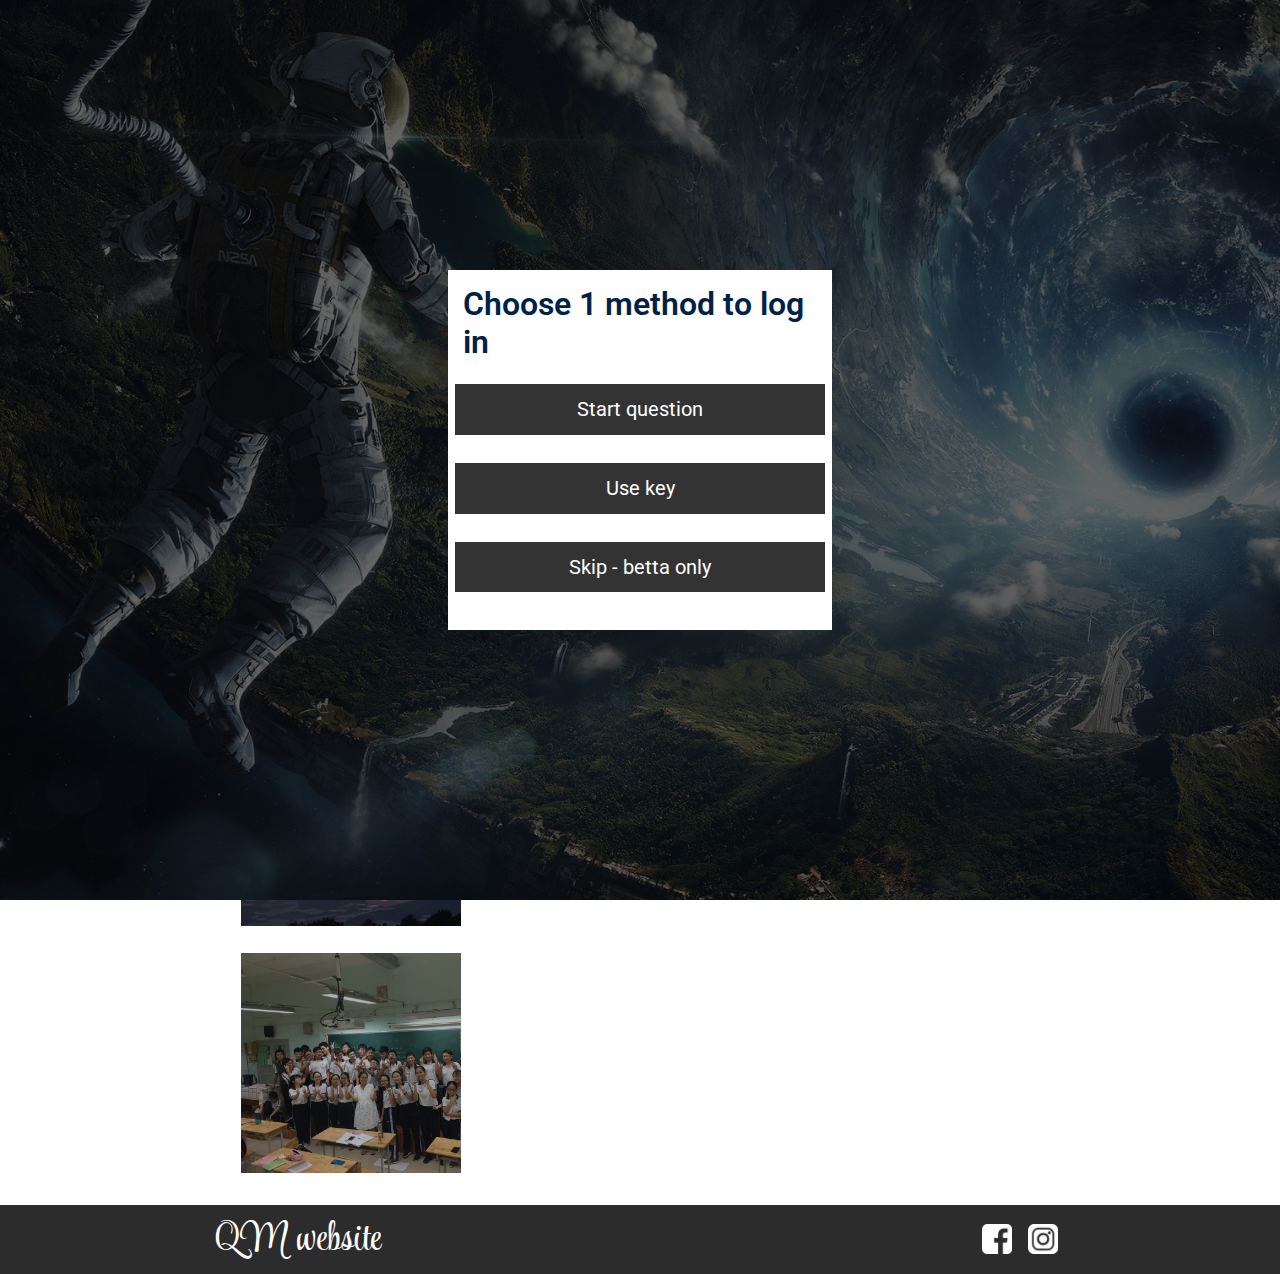
==== index.html @ 8eb4cf6e "first commit" ====
<!DOCTYPE html>
<html>
    <head>
        <title>QM</title>
        <meta name="description" content="The 7000000s journey of the A9ers">
        <link rel="stylesheet" href="styles.css">
        <script src="script.js" defer></script>
    </head>
    <body>
        <header class="main-header">
            <nav class="nav main-nav">
                <ul>
                    <a href="about.html"><li class="nav-item">About</li></a>
                    <a href="blog.html"><li class="nav-item">Blog</li></a>
                    <a href="journey.html"><li class="nav-item">Journey</li></a>
                </ul>
            </nav>
            <h1 class="class-name class-name-large">QM's first website</h1>
        </header>
        <div class="secure-section" id="secureSection">
            <div class="question-panel">
                <div class="question" id="question">Choose 1 method to log in</div>
                <form class="login-form show" id="loginForm">
                    <div class="log-box-input" id="logInput">
                        <input type="text" placeholder="">
                    </div>
                    <button class="mes-btn-send log-btn" id="logBtn" type="submit">Submit</button>
                </form>
                <button class="btn login-btn start" id="startButton">Start question</button>
                <button class="btn login-btn key" id="submitKey">Use key</button>
                <button class="btn login-btn skip" id="skip">Skip - betta only</button>
                <div id="quiz" class="show2"></div>
                <button id="submit" class="show2">Get Results</button>
                <button class="show2" id="returnBtn"><</button>
            </div>
        </div>
        <section class="content-section container">
            <h2 class="section-header">Home</h2>
            <div class="-blocks">
                <div class="blog-block bg1">
                    <div class="blog-details">
                        <h3 class="blog-name">About</h3>
                        <a href="about.html"><button class="btn blog-btn" type="button" title="Click to find out more">More info</button></a>
                    </div>
                </div>
                <div class="blog-block bg2">
                    <div class="blog-details">
                        <h3 class="blog-name">journey</h3>
                        <a href="journey.html"><button class="btn blog-btn" type="button" title="Click to find out more">More info</button></a>
                    </div>
                </div>
                <div class="blog-block bg3">
                    <div class="blog-details">
                        <h3 class="blog-name">blogs</h3>
                        <a href="blogs.html"><button class="btn blog-btn" type="button" title="Click to find out more">More info</button></a>
                    </div>
                </div>
            </div>
        </section>
        <footer class="main-footer">
            <div class="footer-container main-footer-container">
            <h3 class="class-name">QM website</h3>
            <ul class="footer-nav">
                <li><a target="_blank" href="https://www.facebook.com/minhlequ/"><img class="ft" src="picture/Facebook.png" alt="Facebook"></a></li>
                <li><a target="_blank" href="https://instagram.com/a91620.7ms?utm_medium=copy_link"><img class="ft" src="picture/Instagram.png" alt="Instagram"></a></li>
            </ul>
            </div>
        </footer>
    </body>
</html>
---- styles.css ----
/*general settings*/

@import url('https://fonts.googleapis.com/css2?family=Roboto:wght@300&display=swap');
@import url('https://fonts.googleapis.com/css2?family=Style+Script&display=swap');
@import url('https://fonts.googleapis.com/css2?family=Montserrat:ital,wght@1,900&display=swap');
*, *::before, *::after {
    box-sizing: border-box;
    font-family: 'Roboto', sans-serif;
    color: #777;
}

html > *{
    margin: 0;
    padding: 0;
    background-color: #fff;
}
p {
    font-size: 1.5rem;
}
.container > *{
    max-width: 900px;
    margin: 0 auto;
    padding: 0 1.5em;
    margin-bottom: 2em;
}
.btn {
    cursor: pointer;
    text-align: center;
    vertical-align: middle;
    padding: 0.67em;
}

/*Navigation bar*/

.nav {
    display: flex;
    align-items: center;
    justify-content: center;
    margin: 0;
    padding: 0;
}
.nav ul {
    display: flex;
    margin: 0;
    padding: 0;
}
.nav li {
    font-size: 1.5em;
    list-style: none;
    width: 10vw;
    margin: 1em;
}
.nav a {
    color: #999;
    text-decoration: none;
    transition: 250ms ease;
}
.nav-item {
    position: relative;
    transition: 250ms ease;
}
.nav-item::after {
    position: absolute;
    content: '';
    height: 3px;
    width: 100%;
    background-color: white;
    bottom: -5px;
    left: 0;
    transition: 250ms ease;
    transform-origin: center;
    transform: scale(0);
}
.nav-item.light::after,
.nav-item:hover::after {
    transform: scale(1);
} 
.nav-item.light,
.nav-item:hover {
    color: white;
}
.main-nav {
    text-align: center;
    font-size: 1.1em;
    font-weight: lighter;
}
.main-nav li {
    padding: 0 2%;
}

/*Header*/

header {
    height: 100%;
}
.main-header {
    background-color: rgba(0, 0, 0, 0.6);
    background-image: url(picture/header.jpg);
    background-blend-mode: multiply;
    padding-bottom: 30px;
    height: 100%;
    background-attachment: fixed;
    background-position: center;
    background-repeat: no-repeat;
    background-size: cover;
}
.class-name {
    text-align: center;
    margin: 0;
    font-size: 2.5em;
    font-family: 'Style Script', cursive;
    font-weight: lighter;
    color: white;
}
.class-name-large {
    font-size: 9em;
}
.footer-container {
    max-width: 900px;
    margin: 0 auto;
    padding: 0 1.5em;
}

/*Section*/

.section-header {
    font-family: 'Montserrat', sans-serif;
    color:  #333;
    font-size: 2em;
    border-bottom: 2px solid #333;
    border-bottom-width: .25em;
}
.content-section {
    margin: 1em;
}

/*Footer*/

.main-footer {
    background-color: rgb(44, 44, 44);
    color: white;
    padding: .25 0;
    padding-top: .2em;
    
}
.main-footer-container {
    display: flex;
    align-items: center;
}
.main-footer-container ul {
    flex-grow: 1;
    text-align: end;
}
.footer-nav li{
    padding: 0 .5em;
}
.footer-nav img{
    height: 30px;
    width: 30px;
}
.footer-nav {
    list-style: none;
    display: flex;
    justify-content: flex-end;
    align-items: center;
}
.ft {
    transition: 250ms ease;
}
.ft:hover {
    transform: scale(1.2);
}
/*Big circle buton at journey.html*/

.btn-header {
    display: block;
    margin: 0 auto;
    color: white;
    border: 2px solid white;
    border-radius: 50%;
    background-color: rgba(255, 255, 255, 0.05);
    padding: 0;
    width: 100px;
    height: 100px;
    font-size: 4em;
}
.btn-header::after {
    content: 'Where the journey started..';
    position: absolute;
    background-color: white;
    color: #333;
    font-size: 25px;
    bottom: 56vh;
    left: 55%;
    border: none;
    width: 400px;
    border-radius: 30px;
    transform: scale(0);
    transition: 500ms ease;
    transform-origin: left;
    margin-left: 10px;
}
.btn-header:hover::after {
    transform: scale(1);
}
.btn-header:hover {
    background-color: rgba(255, 255, 255, 0.3);;
}
.main-header a {
    text-decoration: none;
}

/*Board of vacations in journey.html*/

.vac-row {
    border-bottom: 1px solid #333;
    padding-bottom: 1em;
    margin-bottom: 1em;
}
.vac-row:last-child {
    border-bottom: none;
}
.vac-item {
    display: inline-block;
    margin-right: 1.9em;
}
.vac-time {
    color: #555;
    font-weight: bold;
}
.vac-city {
    width: 24%;
}
.vac-resort {
    width: 40%;
}
.vac-btn {
    max-width: 30%;
    transition: 250ms ease;
}
.btn-primary {
    color: white;
    border: 2px solid white;
    background-color: rgba(0, 0, 0, 0.7);
    font-weight: bold;
}
.vac-btn:hover {
    transform: scale(1.2);
}

/*card of blogs in blogs.html*/

.blog-block {
    position: relative;
    display: flex;
    background-image: url(picture/no-profile.png);
    height: 220px;
    width: 220px;
    background-size: cover;
    flex-direction: column;
    overflow: hidden;
    transition: 250ms ease;
    margin: 3ch;
}
.blog-details {
    background-color: #333;
    margin-top: 220px;
    padding: 10px;
    transition: 250ms ease;
}
.blog-name {
    margin-top: -5px;
    position: relative;
    color: white;
}
.blog-name::after {
    position: absolute;
    content: '';
    bottom: -9px;
    left: 0;
    width: 0;
    height: 5px;
    background-color: white;
    transition: 500ms ease;
}
.blog-block:hover .blog-name::after {
    width: 60%;
}
.blog-block:hover {
    transform: scale(1.2);
}
.blog-block:hover .blog-details {
    margin-top: 128px;
}
.blog-btn {
    background-color: white;
    color: #333;
    width: 50%;
    border-radius: 30px;
}
.blog-btn:hover {
    background-color: #333;
    color: white;
}
.blog-blocks {
    display: grid;
    grid-template-columns: repeat(3, auto);
    justify-content: center;

}
.blog-block.bg1 {
    background-color: rgba(0, 0, 0, 0.3);
    background-image: url(picture/minimalist.jpg);
    background-blend-mode: multiply;
}
.blog-block.bg2 {
    background-color: rgba(0, 0, 0, 0.3);
    background-image: url(picture/Dalat.JPG);
    background-blend-mode: multiply;
}
.blog-block.bg3 {
    background-color: rgba(0, 0, 0, 0.3);
    background-image: url(picture/A9\ \(1\).jpg);
    background-blend-mode: multiply;
}

/*tweet box in index.html ( prototype )*/
/*only for decoration purposes*/

.mes-box-input img {
    border-radius: 50%;
    height: 40px;
    width: 40px;
}

.mes-box form {
    display: flex;
    flex-direction: column;
}
.mes-box-input {
    display: flex;
    padding: 20px;
}
.mes-box-input input {
    flex: 1;
    margin-left: 20px;
    font-size: 20px;
    border: none;
    outline: none;
}
.mes-btn-send {
    background-color: #333;
    border: none;
    color: white;
    font-weight: 900;
    border-radius: 30px;
    width: 80px;
    height: 40px;
    margin-top: 20px;
    margin-left: auto;
}
.mes-btn-send:hover {
    background-color: #555;
}
.mes-img {
    height: 50px;
    width: 50px;
    border-radius: 50%;
}
.form {
    margin-bottom: 200px;
}

/*vacations.html*/

.part {
    padding-bottom: 100px;
}
.part h3 {
    font-size: 2em;
}

/*Security*/

.secure-section {
    z-index: 999;
    display: flex;
    position: fixed;
    top: 0;
    left: 0;
    right: 0;
    bottom: 0;
    background-color: rgba(0, 0, 0, 0.6);
    background-image: url(picture/header.jpg);
    background-blend-mode: multiply;
    background-size: cover;
    flex-direction: column;
    justify-content: center;
    align-items: center;
}
.question-panel {
    position: relative;
    z-index: 1000;
    display: flex;
    flex-direction: column;
    background-color: white;
    width: 30vw;
    height: 40vh;
    align-items:center;
    overflow: auto;
    padding: 15px;
}
.question {
    font-size: 2em;
    font-weight:600;
    color: rgb(0, 33, 71);
    margin-bottom: 30px;
    margin: 0 auto;
}
.question1 {
    font-size: 1.5em;
    font-weight:300;
    color: rgb(0, 33, 71);
    margin-bottom: 30px;
    margin: 0 auto;
}

.secure-section.show {
    display: none;
}
.login-form.show {
    display: none;
}
.btn.login-btn.start.show {
    display: none;
}
.btn.login-btn.key.show {
    display: none;
}
.btn.login-btn.skip.show {
    display: none;
}
.answer {
    display: none;
}
.login-btn {
    font-size: 20px;
    border: none;
    width: 370px;
    margin: 5px;
    background-color: #333;
    color: white;
    transition: 250ms ease;
    margin-top: 23px;
}
.login-btn:hover {
    background-color: rgb(0, 33, 71);
    transform: scale(1.1);
}
.log-box-input input {
    flex: 1;
    font-size: 20px;
    outline: none;
    width: 370px;
    height: 140px;
    margin-top: 30px;
    margin-bottom: 10px;
}
.login-form {
    display: flex;
    flex-direction: column;
    justify-content: left;
}
.log-btn {
    width: 10em;
}
.answers {
    margin-bottom: 20px;
    font-size: 20px;
    display: grid;
    grid-template-columns: repeat(3, auto);
}
#submit{
    position: relative;
    display: flex;
    flex-direction: column;
    font-family: sans-serif;
    font-size: 20px;
    background-color: #333;
    color: #fff;
    border: 0px;
    border-radius: 30px;
    padding: 20px;
    cursor: pointer;
    margin-bottom: 20px;
    margin: 0 auto;
}
#submit::after {
    display: none;
    position: absolute;
    top: -5px;
    left: 150px;
    content: 'All questions must correct';
    color: red;
    font-size: 15px;
}
#submit.show::after {
    display:flex;
}
#submit:hover{
    background-color: #777;
}
#submit.show2 {
    display: none;
}
#quiz.show2 {
    display: none;
}
#quiz {
    display: flex;
    flex-direction: column;
    font-size: 1em;
    padding-top: 20px;
}
#returnBtn {
    display: flex;
    justify-content: center;
    align-items: center;
    font-size: 1.5em;
    border-radius: 50%;
    border: none;
    background-color: rgb(0, 33, 71);
    cursor: pointer;
    color: white;
    height: 30px;
    width: 30px;
    position: absolute;
    top: 20px;
    left: 20px;
}
#returnBtn:hover {
    background-color: rgb(35, 93, 158);
}

#returnBtn.show2 {
    display: none;
}
.arrow {
    background-image: url(picture/arrow.png);
    background-size: cover;
    background-position: center;
    z-index: 999;
    width: 55vw;
    height: 8vh;
}
.place {
    display: flex;
    justify-content: center;
    align-items: center;
    margin-top: 160px;
    margin-bottom: 120px;
}
.btn2 {
    border-radius: 50%;
    height: 80px;
    width: 80px;
    border: 10px solid black;
    background-color: white;
    color: black;
    margin: 0 50px;
    z-index: 1000;
    cursor: pointer;
    transition: 250ms ease;
}
.btn2:hover {
    transform: scale(1.1);
}
.p1 {
    display: none;
}
.p2 {
    display: none;
}
.p3 {
    display: none;
}
.p4 {
    display: none;
}
.p1.show {
    display: flex;
}
.p2.show {
    display: flex;
}
.p3.show {
    display: flex;
}
.p4.show {
    display: flex;
}
.btn2.active {
    background-color: black;
    color: white;
}
.profile-pic {
    height: 300px;
    width: 300px;
    margin-right: 30px;
}
.positioning {
    display: flex;
}
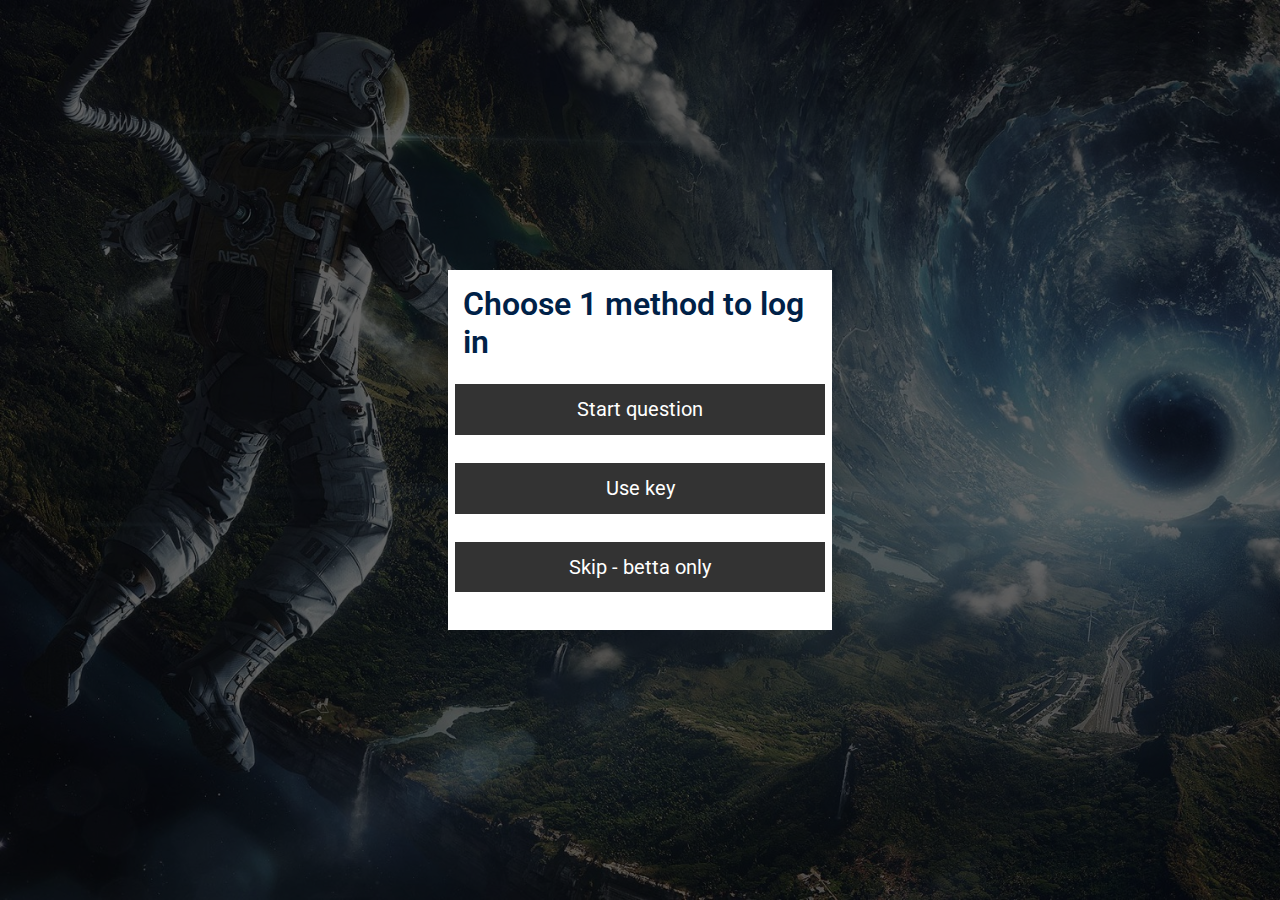
==== commit 99186d89: "is this cl1 now?" ====
--- a/index.html
+++ b/index.html
@@ -2,7 +2,7 @@
 <html>
     <head>
         <title>QM</title>
-        <meta name="description" content="The 7000000s journey of the A9ers">
+        <meta name="description" content="1000 ngày LHP CL1_20-23">
         <link rel="stylesheet" href="styles.css">
         <script src="script.js" defer></script>
     </head>
@@ -11,11 +11,11 @@
             <nav class="nav main-nav">
                 <ul>
                     <a href="about.html"><li class="nav-item">About</li></a>
-                    <a href="blog.html"><li class="nav-item">Blog</li></a>
+                    <a href="blog.html"><li class="nav-item">CL1_20-23</li></a>
                     <a href="journey.html"><li class="nav-item">Journey</li></a>
                 </ul>
             </nav>
-            <h1 class="class-name class-name-large">QM's first website</h1>
+            <h1 class="class-name class-name-large">CL1_20-23</h1>
         </header>
         <div class="secure-section" id="secureSection">
             <div class="question-panel">
@@ -31,12 +31,12 @@
                 <button class="btn login-btn skip" id="skip">Skip - betta only</button>
                 <div id="quiz" class="show2"></div>
                 <button id="submit" class="show2">Get Results</button>
-                <button class="show2" id="returnBtn"><</button>
+                <button class="show2" id="returnBtn"></button>
             </div>
         </div>
         <section class="content-section container">
             <h2 class="section-header">Home</h2>
-            <div class="-blocks">
+            <div class="blog-blocks">
                 <div class="blog-block bg1">
                     <div class="blog-details">
                         <h3 class="blog-name">About</h3>
@@ -51,7 +51,7 @@
                 </div>
                 <div class="blog-block bg3">
                     <div class="blog-details">
-                        <h3 class="blog-name">blogs</h3>
+                        <h3 class="blog-name">class member/teachers?</h3>
                         <a href="blogs.html"><button class="btn blog-btn" type="button" title="Click to find out more">More info</button></a>
                     </div>
                 </div>
@@ -59,10 +59,10 @@
         </section>
         <footer class="main-footer">
             <div class="footer-container main-footer-container">
-            <h3 class="class-name">QM website</h3>
+            <h3 class="class-name">CL1_20-23</h3>
             <ul class="footer-nav">
                 <li><a target="_blank" href="https://www.facebook.com/minhlequ/"><img class="ft" src="picture/Facebook.png" alt="Facebook"></a></li>
-                <li><a target="_blank" href="https://instagram.com/a91620.7ms?utm_medium=copy_link"><img class="ft" src="picture/Instagram.png" alt="Instagram"></a></li>
+                <li><a target="_blank" href="link insta"><img class="ft" src="picture/Instagram.png" alt="Instagram"></a></li>
             </ul>
             </div>
         </footer>
--- a/styles.css
+++ b/styles.css
@@ -320,7 +320,7 @@
 }
 .blog-block.bg3 {
     background-color: rgba(0, 0, 0, 0.3);
-    background-image: url(picture/A9\ \(1\).jpg);
+    background-image: url(picture/cl1.jpg);
     background-blend-mode: multiply;
 }
 
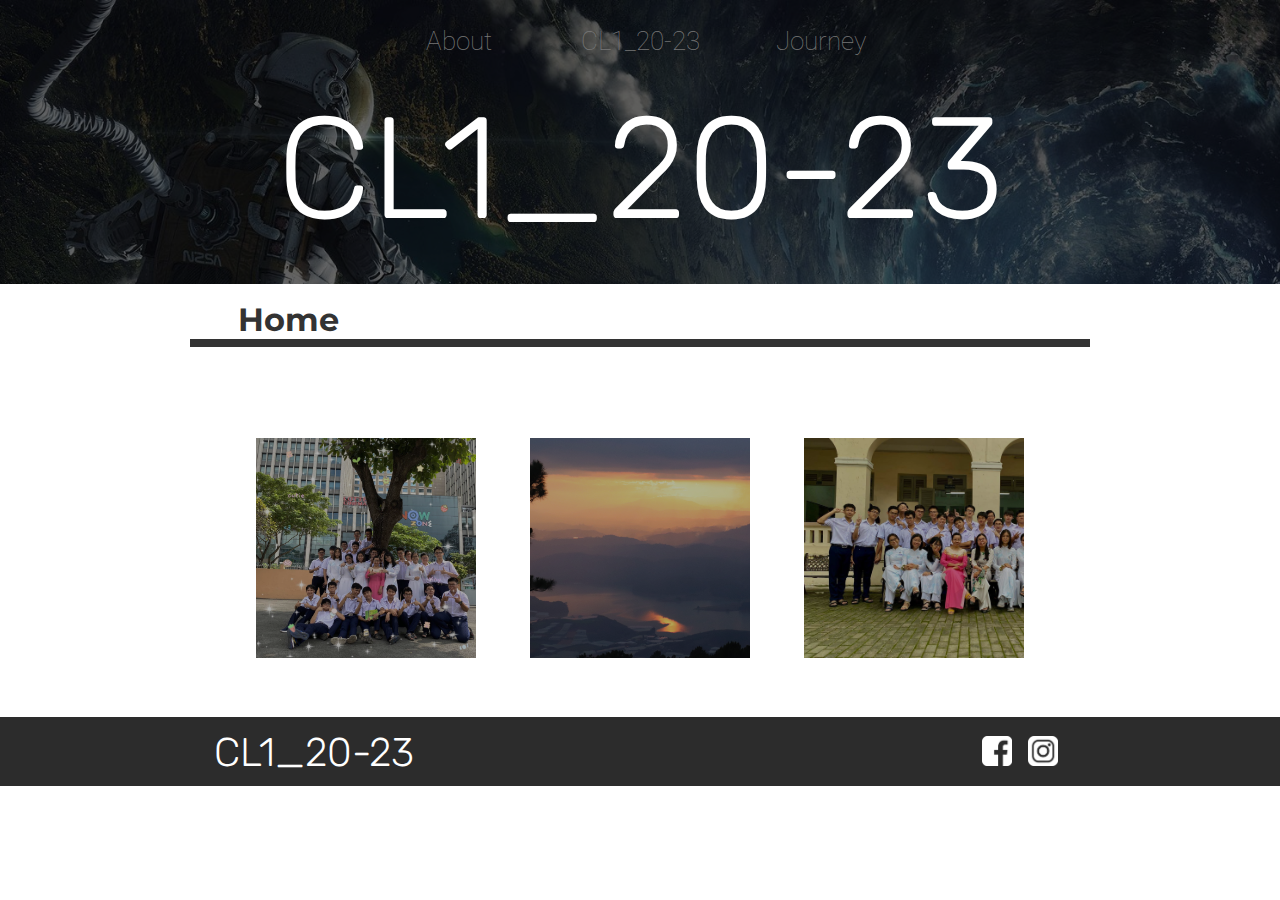
==== commit 20593820: "continue to remove security; exoperiment with fonts" ====
--- a/index.html
+++ b/index.html
@@ -1,7 +1,7 @@
 <!DOCTYPE html>
 <html>
     <head>
-        <title>QM</title>
+        <title>CL1_20-23</title>
         <meta name="description" content="1000 ngày LHP CL1_20-23">
         <link rel="stylesheet" href="styles.css">
         <script src="script.js" defer></script>
@@ -12,28 +12,12 @@
                 <ul>
                     <a href="about.html"><li class="nav-item">About</li></a>
                     <a href="blog.html"><li class="nav-item">CL1_20-23</li></a>
-                    <a href="journey.html"><li class="nav-item">Journey</li></a>
+                    <a href="timeline.html"><li class="nav-item">Journey</li></a>
                 </ul>
             </nav>
             <h1 class="class-name class-name-large">CL1_20-23</h1>
         </header>
-        <div class="secure-section" id="secureSection">
-            <div class="question-panel">
-                <div class="question" id="question">Choose 1 method to log in</div>
-                <form class="login-form show" id="loginForm">
-                    <div class="log-box-input" id="logInput">
-                        <input type="text" placeholder="">
-                    </div>
-                    <button class="mes-btn-send log-btn" id="logBtn" type="submit">Submit</button>
-                </form>
-                <button class="btn login-btn start" id="startButton">Start question</button>
-                <button class="btn login-btn key" id="submitKey">Use key</button>
-                <button class="btn login-btn skip" id="skip">Skip - betta only</button>
-                <div id="quiz" class="show2"></div>
-                <button id="submit" class="show2">Get Results</button>
-                <button class="show2" id="returnBtn"></button>
-            </div>
-        </div>
+        
         <section class="content-section container">
             <h2 class="section-header">Home</h2>
             <div class="blog-blocks">
@@ -46,7 +30,7 @@
                 <div class="blog-block bg2">
                     <div class="blog-details">
                         <h3 class="blog-name">journey</h3>
-                        <a href="journey.html"><button class="btn blog-btn" type="button" title="Click to find out more">More info</button></a>
+                        <a href="timeline.html"><button class="btn blog-btn" type="button" title="Click to find out more">More info</button></a>
                     </div>
                 </div>
                 <div class="blog-block bg3">
--- a/styles.css
+++ b/styles.css
@@ -3,6 +3,7 @@
 @import url('https://fonts.googleapis.com/css2?family=Roboto:wght@300&display=swap');
 @import url('https://fonts.googleapis.com/css2?family=Style+Script&display=swap');
 @import url('https://fonts.googleapis.com/css2?family=Montserrat:ital,wght@1,900&display=swap');
+@import url('https://fonts.googleapis.com/css2?family=Rubik:ital,wght@1,300&display=swap');
 *, *::before, *::after {
     box-sizing: border-box;
     font-family: 'Roboto', sans-serif;
@@ -108,7 +109,7 @@
     text-align: center;
     margin: 0;
     font-size: 2.5em;
-    font-family: 'Style Script', cursive;
+    font-family: 'Rubik', sans-serif;
     font-weight: lighter;
     color: white;
 }
@@ -210,7 +211,7 @@
     text-decoration: none;
 }
 
-/*Board of vacations in journey.html*/
+/*Board of timeline in journey.html*/
 
 .vac-row {
     border-bottom: 1px solid #333;
@@ -310,7 +311,7 @@
 }
 .blog-block.bg1 {
     background-color: rgba(0, 0, 0, 0.3);
-    background-image: url(picture/minimalist.jpg);
+    background-image: url(picture/cl1\ nowzone.jpg);
     background-blend-mode: multiply;
 }
 .blog-block.bg2 {
@@ -371,7 +372,7 @@
     margin-bottom: 200px;
 }
 
-/*vacations.html*/
+/*timeline.html*/
 
 .part {
     padding-bottom: 100px;
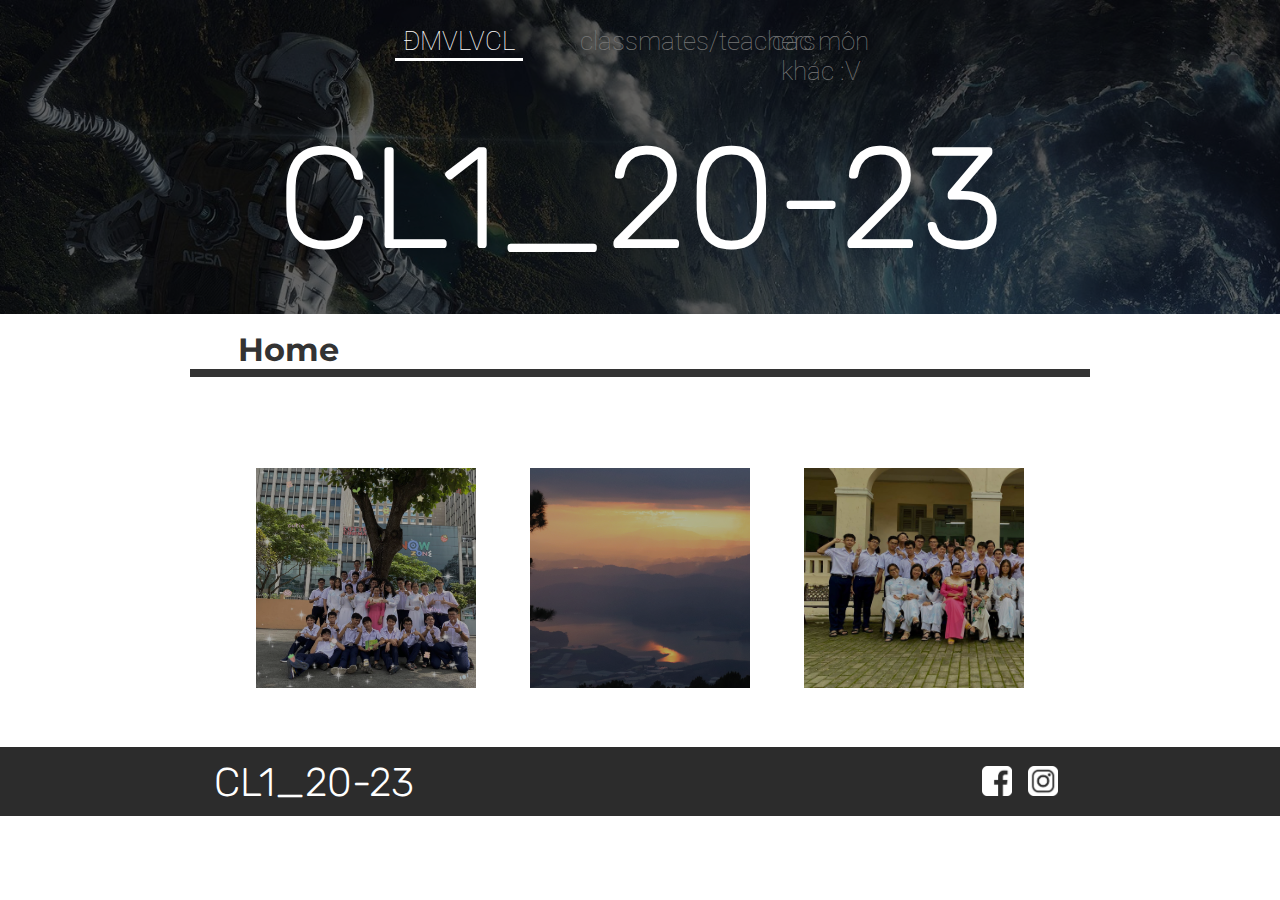
==== commit 8a12eabd: "update 28-9-2021" ====
--- a/index.html
+++ b/index.html
@@ -10,9 +10,9 @@
         <header class="main-header">
             <nav class="nav main-nav">
                 <ul>
-                    <a href="about.html"><li class="nav-item">About</li></a>
-                    <a href="blog.html"><li class="nav-item">CL1_20-23</li></a>
-                    <a href="timeline.html"><li class="nav-item">Journey</li></a>
+                    <a href="about.html"><li class="nav-item light">ĐMVLVCL</li></a>
+                    <a href="blog.html"><li class="nav-item">classmates/teachers</li></a>
+                    <a href="timeline.html"><li class="nav-item">các môn khác :V</li></a>
                 </ul>
             </nav>
             <h1 class="class-name class-name-large">CL1_20-23</h1>
@@ -23,19 +23,19 @@
             <div class="blog-blocks">
                 <div class="blog-block bg1">
                     <div class="blog-details">
-                        <h3 class="blog-name">About</h3>
+                        <h3 class="blog-name">ĐMVLVCL</h3>
                         <a href="about.html"><button class="btn blog-btn" type="button" title="Click to find out more">More info</button></a>
                     </div>
                 </div>
                 <div class="blog-block bg2">
                     <div class="blog-details">
-                        <h3 class="blog-name">journey</h3>
+                        <h3 class="blog-name">các môn khác :V</h3>
                         <a href="timeline.html"><button class="btn blog-btn" type="button" title="Click to find out more">More info</button></a>
                     </div>
                 </div>
                 <div class="blog-block bg3">
                     <div class="blog-details">
-                        <h3 class="blog-name">class member/teachers?</h3>
+                        <h3 class="blog-name">classmates/teachers</h3>
                         <a href="blogs.html"><button class="btn blog-btn" type="button" title="Click to find out more">More info</button></a>
                     </div>
                 </div>
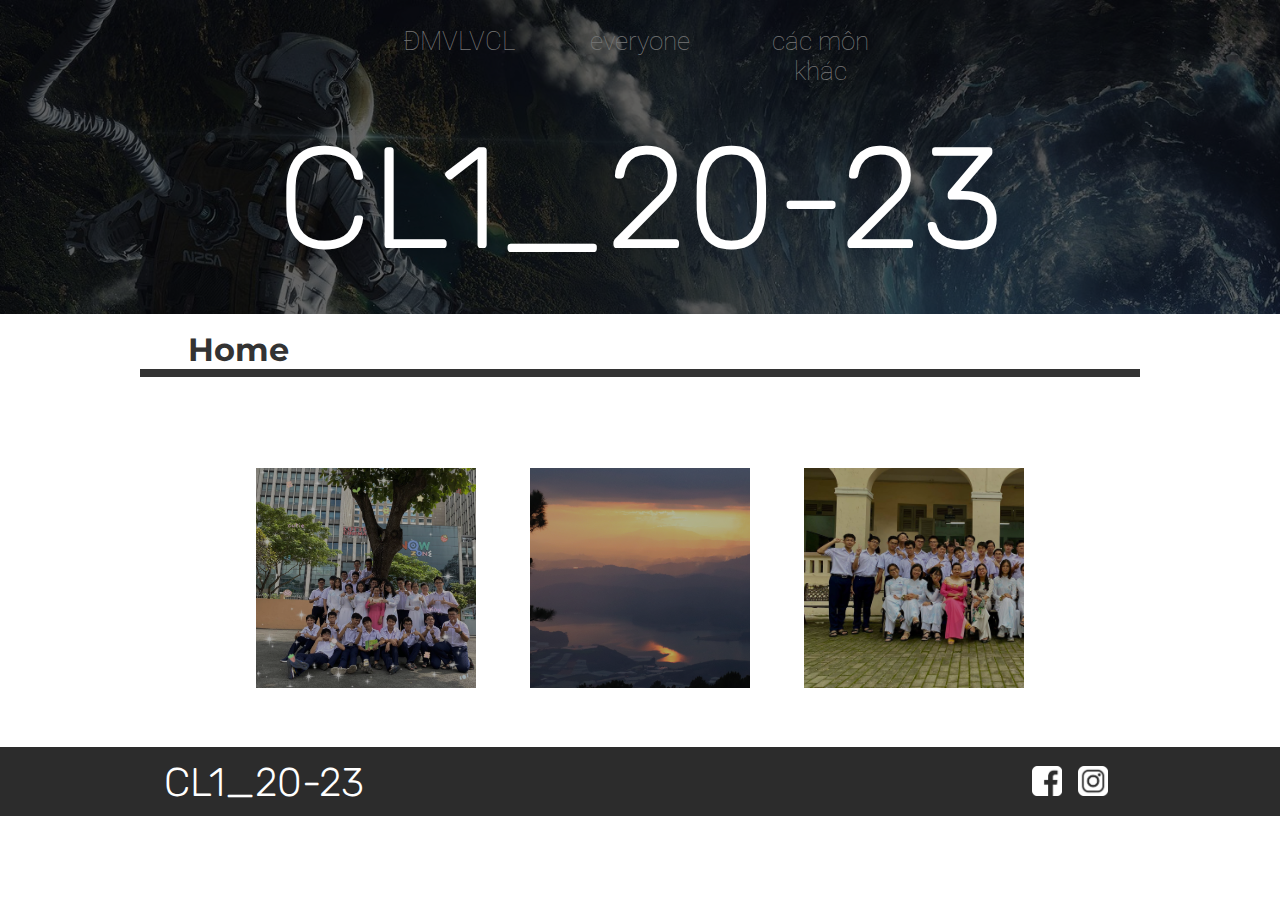
==== commit c6e0c9a9: "changed minisite, minor changes" ====
--- a/index.html
+++ b/index.html
@@ -10,9 +10,9 @@
         <header class="main-header">
             <nav class="nav main-nav">
                 <ul>
-                    <a href="about.html"><li class="nav-item light">ĐMVLVCL</li></a>
-                    <a href="blog.html"><li class="nav-item">classmates/teachers</li></a>
-                    <a href="timeline.html"><li class="nav-item">các môn khác :V</li></a>
+                    <a href="about.html"><li class="nav-item">ĐMVLVCL</li></a>
+                    <a href="blog.html"><li class="nav-item">everyone</li></a>
+                    <a href="journey.html"><li class="nav-item">các môn khác</li></a>
                 </ul>
             </nav>
             <h1 class="class-name class-name-large">CL1_20-23</h1>
--- a/styles.css
+++ b/styles.css
@@ -19,7 +19,7 @@
     font-size: 1.5rem;
 }
 .container > *{
-    max-width: 900px;
+    max-width: 1000px;
     margin: 0 auto;
     padding: 0 1.5em;
     margin-bottom: 2em;
@@ -117,7 +117,7 @@
     font-size: 9em;
 }
 .footer-container {
-    max-width: 900px;
+    max-width: 1000px;
     margin: 0 auto;
     padding: 0 1.5em;
 }
